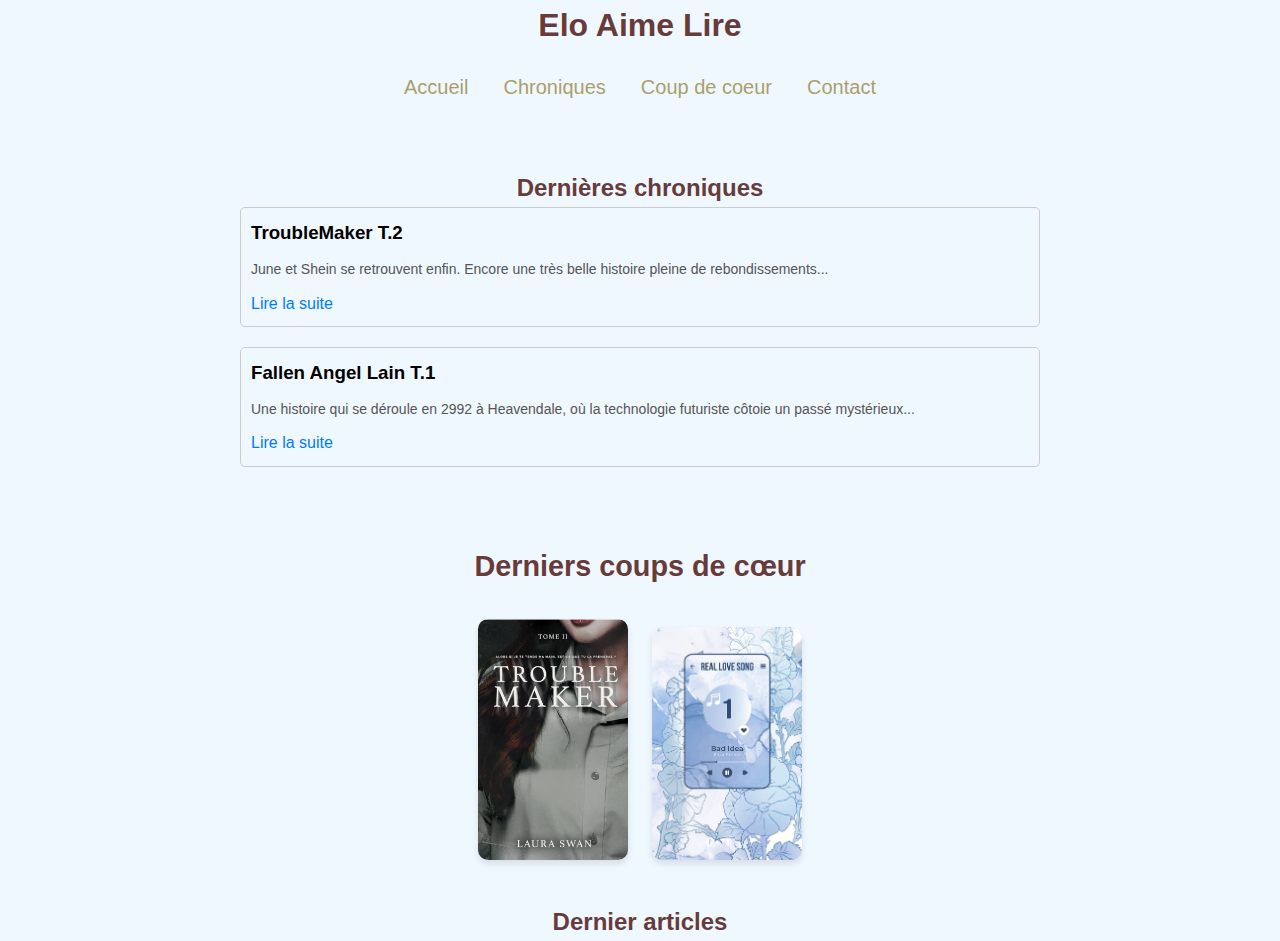
==== index.html @ 4f6ac6e7 "premier commit" ====
<!DOCTYPE html>
<html lang="fr">
<head>
    <meta charset="UTF-8">
    <meta name="viewport" content="width=device-width, initial-scale=1.0">
    <title>Elo_Aime_Lire</title>
    <link rel="stylesheet" href="index.css">
</head>
<body>
    <h1>Elo Aime Lire</h1>
    <!--Menu-->
    <nav class="menu">
        <ul>
            <li><a href="index.html">Accueil</a></li>
            <li><a href="chroniques.html">Chroniques</a></li>
            <li><a href="coupdecoeur.html">Coup de coeur</a></li>
            <li><a href="contact.html">Contact</a></li>
        </ul>
    </nav>
    <!--Contnue de la page-->
    <br>
    <section id="latest-chroniques">
        <h2>Dernières chroniques</h2>
        <div class="chronique">
            <h3>TroubleMaker T.2</h3>
            <p>June et Shein se retrouvent enfin. Encore une très belle histoire pleine de rebondissements...</p>
            <a href="chroniques.html">Lire la suite</a>
        </div>
        <div class="chronique">
            <h3>Fallen Angel Lain T.1</h3>
            <p>Une histoire qui se déroule en 2992 à Heavendale, où la technologie futuriste côtoie un passé mystérieux...</p>
            <a href="chroniques.html">Lire la suite</a>
        </div>
    </section>
    <br>
    <section id="latest-coups-de-coeur">
        <h2>Derniers coups de cœur</h2>
        <div class="coup-de-coeur">
            <a href="coupdecoeur.html">
                <img src="images\Capture d'écran 2025-01-14 021938.png" alt="Couverture de Coup de cœur 1" class="cover">
            </a>
        </div>
        <div class="coup-de-coeur">
            <a href="coupdecoeur.html">
                <img src="images\Capture d'écran 2025-01-14 021842.png" alt="Couverture de Coup de cœur 2" class="cover">
            </a>
        </div>
    </section>
    <br>
    <h2>Dernier articles</h2>

</body>
</html>
---- index.css ----
* {
    margin: 0;
    padding: 0;
    box-sizing: border-box;
}

body {
    font-family: sans-serif;
    background-color: aliceblue;
    font-size: 16px;
    line-height: 1.6;
}

h1 {
    text-align: center;
    color: rgb(104, 59, 59);
}

h2 {
    text-align: center;
    color: rgb(104, 59, 59);
}

.menu {
    display: flex;
    justify-content: center;
    margin: 20px 0;
}

.menu ul {
    list-style: none;
    display: flex;
    gap: 15px;
    margin: 0;
    padding: 0;
}

.menu ul li a {
    text-decoration: none;
    color: rgb(170, 159, 108);
    transition: all 0.3s ease-in-out;
    font-size: 20px;
    padding: 5px 10px;
}

.menu ul li a:hover {
    background-color: rgb(102, 58, 58);
    color: white;
    border-radius: 5px;
}

.hidden-text {
    display: none; /* Cache le texte au départ */
    margin-top: 20px;
    font-size: 1.2em;
    color: #333;
}

.container {
    display: flex;
    flex-direction: column;
    align-items: center; /* Centrer horizontalement */
    text-align: center;
}

.hidden-text {
    display: none; /* Cache le texte au départ */
    margin-top: 20px;
    font-size: 1.2em;
    color: #333;
}

img {
    width: 300px; /* Ajustez la taille de l'image */
    cursor: pointer; /* Indique que l'image est cliquable */
    transition: transform 0.2s ease-in-out;
}

img:hover {
    transform: scale(1.1); /* Effet visuel au survol */
}

#hide-text {
    background-color: #D2B48C; /* Marron clair */
    color: #fff; /* Texte blanc */
    border: none; /* Enlever la bordure */
    padding: 10px 20px; /* Ajout de marges internes */
    border-radius: 5px; /* Coins arrondis */
    font-size: 16px; /* Taille du texte */
    cursor: pointer; /* Curseur pointeur pour l'interaction */
    box-shadow: 0px 4px 6px rgba(0, 0, 0, 0.2); /* Ombre légère */
    transition: background-color 0.3s ease, transform 0.2s ease; /* Animation fluide */
}

/* Effet au survol */
#hide-text:hover {
    background-color: #C19A6B; /* Marron un peu plus foncé */
    transform: scale(1.05); /* Léger zoom */
}

/* Effet au clic */
#hide-text:active {
    transform: scale(0.95); /* Léger rétrécissement */
}

button {
    margin-top: 10px; /* Ajoute un espace au-dessus du bouton */
    background-color: #D2B48C; /* Marron clair */
    color: #fff; /* Texte blanc */
    border: none; /* Supprime la bordure */
    padding: 8px 15px; /* Ajuste les marges internes */
    border-radius: 5px; /* Coins arrondis */
    cursor: pointer; /* Curseur en pointeur */
    font-size: 14px; /* Taille de texte */
    transition: background-color 0.3s ease; /* Animation sur hover */
}

button:hover {
    background-color: #C19A6B; /* Couleur plus foncée au survol */
}

#latest-chroniques {
    margin: 20px auto;
    max-width: 800px;
}

.chronique {
    border: 1px solid #ccc;
    padding: 10px;
    margin-bottom: 20px;
    border-radius: 5px;
}

.chronique h3 {
    margin: 0 0 10px;
}

.chronique p {
    margin: 0 0 10px;
    font-size: 14px;
    color: #555;
}

.chronique a {
    color: #007BFF;
    text-decoration: none;
}

.chronique a:hover {
    text-decoration: underline;
}

/* Section des coups de cœur */
#latest-coups-de-coeur {
    margin-top: 30px;
    text-align: center; /* Centrer tout le contenu */
}

#latest-coups-de-coeur h2 {
    margin-bottom: 20px;
    font-size: 1.8em;
}

.coup-de-coeur {
    display: inline-block; /* Aligner les couvertures côte à côte */
    margin: 10px;
    text-align: center;
}

.coup-de-coeur img {
    width: 150px; /* Largeur fixe pour les images */
    height: auto; /* Conserver les proportions */
    border-radius: 10px; /* Coins arrondis */
    box-shadow: 0 4px 6px rgba(0, 0, 0, 0.1); /* Ombre légère */
    transition: transform 0.3s ease, box-shadow 0.3s ease; /* Effet hover */
}

.coup-de-coeur img:hover {
    transform: scale(1.1); /* Agrandir légèrement au survol */
    box-shadow: 0 6px 10px rgba(0, 0, 0, 0.2); /* Augmenter l'ombre au survol */
}

/* Style pour les liens sociaux */
.social-link {
    display: inline-block;
    margin-top: 10px;
    padding: 10px 20px;
    background-color: #FF6D6D; /* Couleur rougeâtre pour attirer l'attention */
    color: #fff; /* Texte en blanc */
    font-size: 1.2em;
    text-decoration: none;
    border-radius: 5px; /* Coins arrondis */
    box-shadow: 0 4px 6px rgba(0, 0, 0, 0.1); /* Légère ombre */
    transition: background-color 0.3s ease, transform 0.3s ease;
}

/* Effet au survol */
.social-link:hover {
    background-color: #FF4C4C; /* Couleur légèrement plus sombre */
    transform: translateY(-3px); /* Déplacement vers le haut */
    box-shadow: 0 6px 10px rgba(0, 0, 0, 0.15); /* Augmenter l'ombre */
}
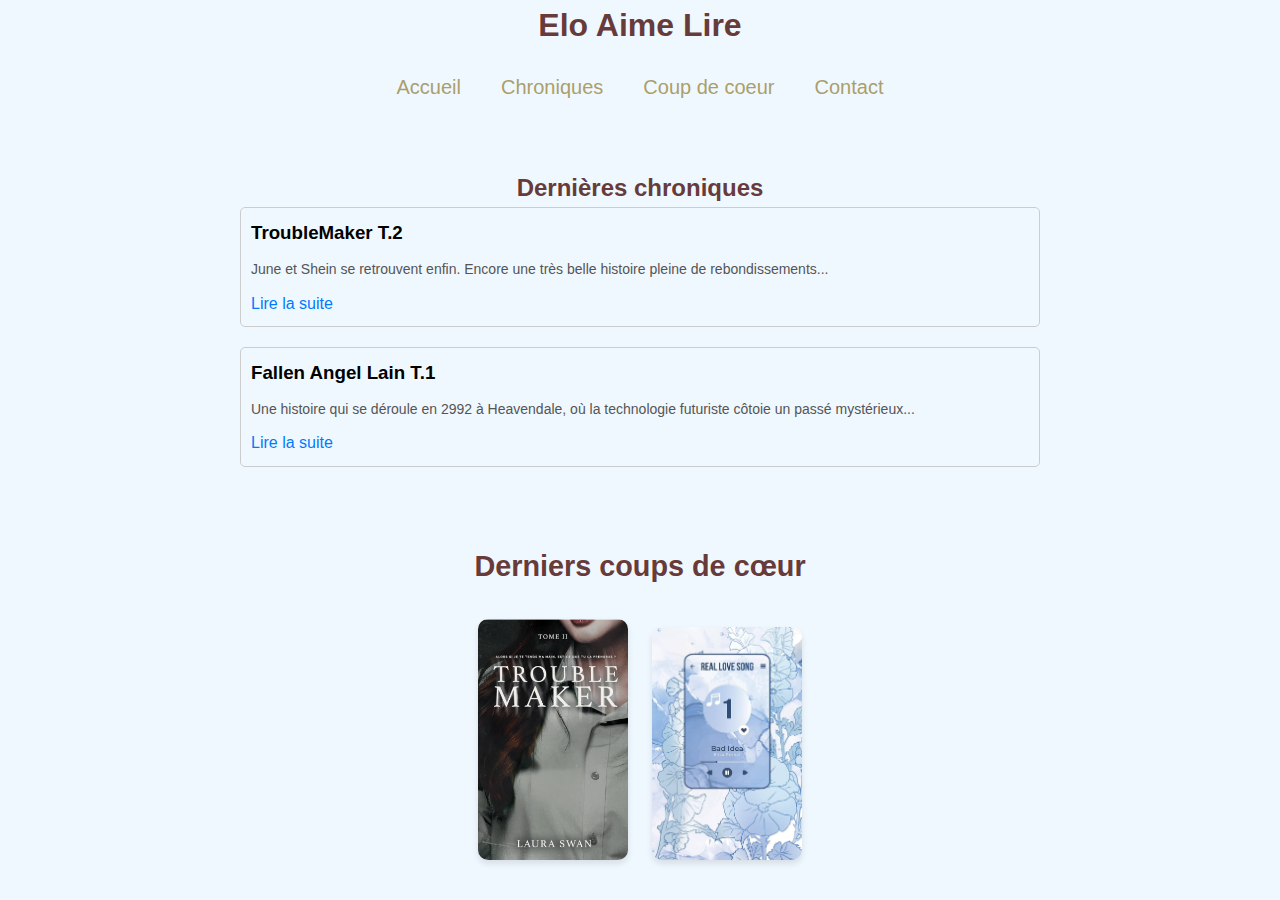
==== commit 84390b10: "oublie" ====
--- a/index.html
+++ b/index.html
@@ -46,8 +46,5 @@
             </a>
         </div>
     </section>
-    <br>
-    <h2>Dernier articles</h2>
-
 </body>
 </html>--- a/index.css
+++ b/index.css
@@ -200,3 +200,43 @@
     transform: translateY(-3px); /* Déplacement vers le haut */
     box-shadow: 0 6px 10px rgba(0, 0, 0, 0.15); /* Augmenter l'ombre */
 }
+
+/* Styles par défaut pour les écrans larges */
+.menu ul {
+    display: flex;
+    justify-content: center;
+    gap: 20px;
+}
+
+/* Petits écrans : menu en colonne */
+@media screen and (max-width: 768px) {
+    .menu ul {
+        flex-direction: column;
+        align-items: center;
+    }
+
+    .menu li {
+        margin-bottom: 10px;
+    }
+}
+
+body {
+    font-family: Arial, sans-serif;
+    margin: 0;
+    padding: 0;
+    box-sizing: border-box;
+}
+
+/* Images adaptables */
+img {
+    max-width: 100%;
+    height: auto;
+    display: block;
+}
+
+/* Section ou conteneurs */
+.container {
+    width: 90%; /* Adapte la largeur à 90% de l'écran */
+    max-width: 1200px; /* Ne dépasse pas 1200px sur les écrans larges */
+    margin: 0 auto; /* Centre le contenu horizontalement */
+}
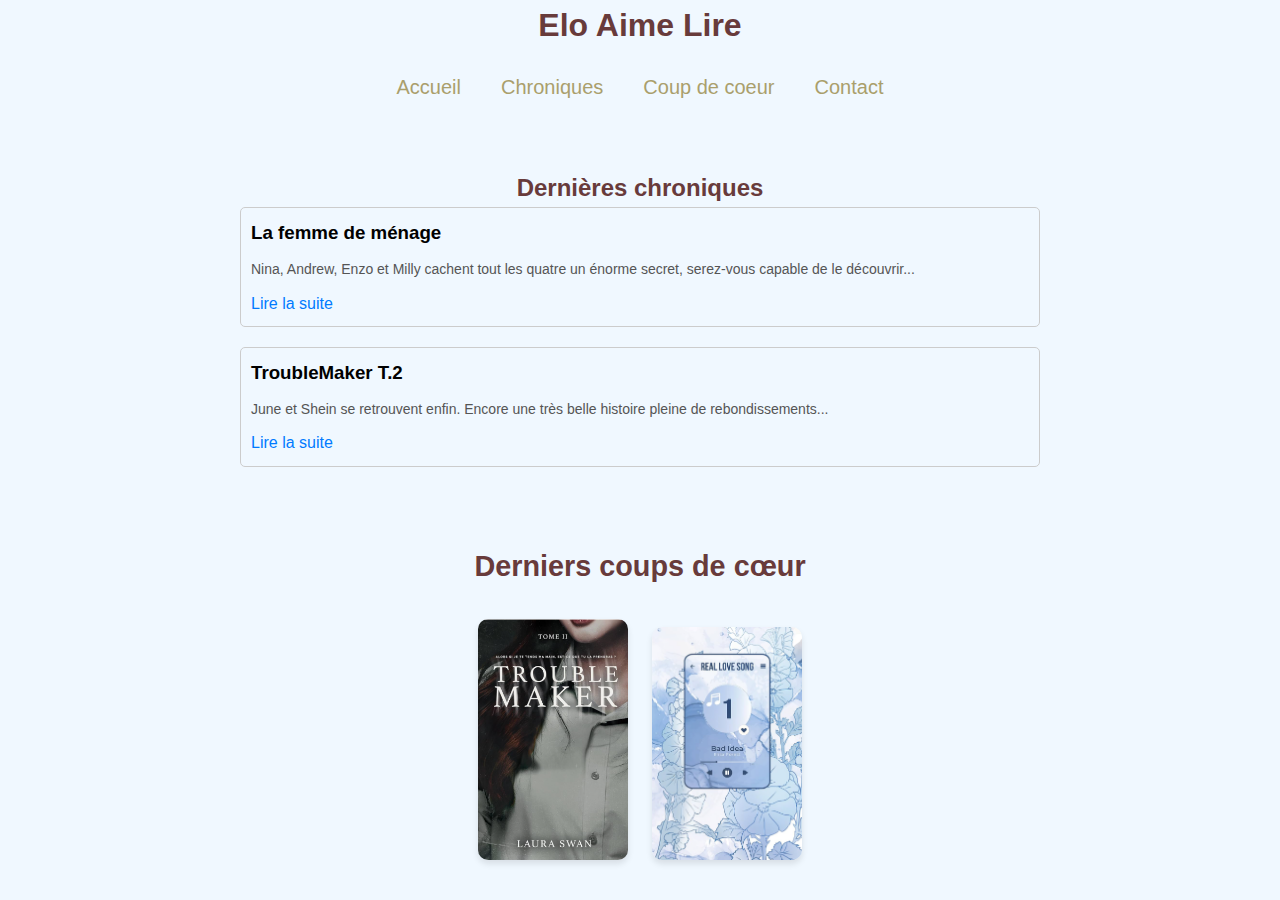
==== commit a2eb33d5: "mise à jour la femme de ménage" ====
--- a/index.html
+++ b/index.html
@@ -22,13 +22,13 @@
     <section id="latest-chroniques">
         <h2>Dernières chroniques</h2>
         <div class="chronique">
-            <h3>TroubleMaker T.2</h3>
-            <p>June et Shein se retrouvent enfin. Encore une très belle histoire pleine de rebondissements...</p>
+            <h3>La femme de ménage</h3>
+            <p>Nina, Andrew, Enzo et Milly cachent tout les quatre un énorme secret, serez-vous capable de le découvrir...</p>
             <a href="chroniques.html">Lire la suite</a>
         </div>
         <div class="chronique">
-            <h3>Fallen Angel Lain T.1</h3>
-            <p>Une histoire qui se déroule en 2992 à Heavendale, où la technologie futuriste côtoie un passé mystérieux...</p>
+            <h3>TroubleMaker T.2</h3>
+            <p>June et Shein se retrouvent enfin. Encore une très belle histoire pleine de rebondissements...</p>
             <a href="chroniques.html">Lire la suite</a>
         </div>
     </section>
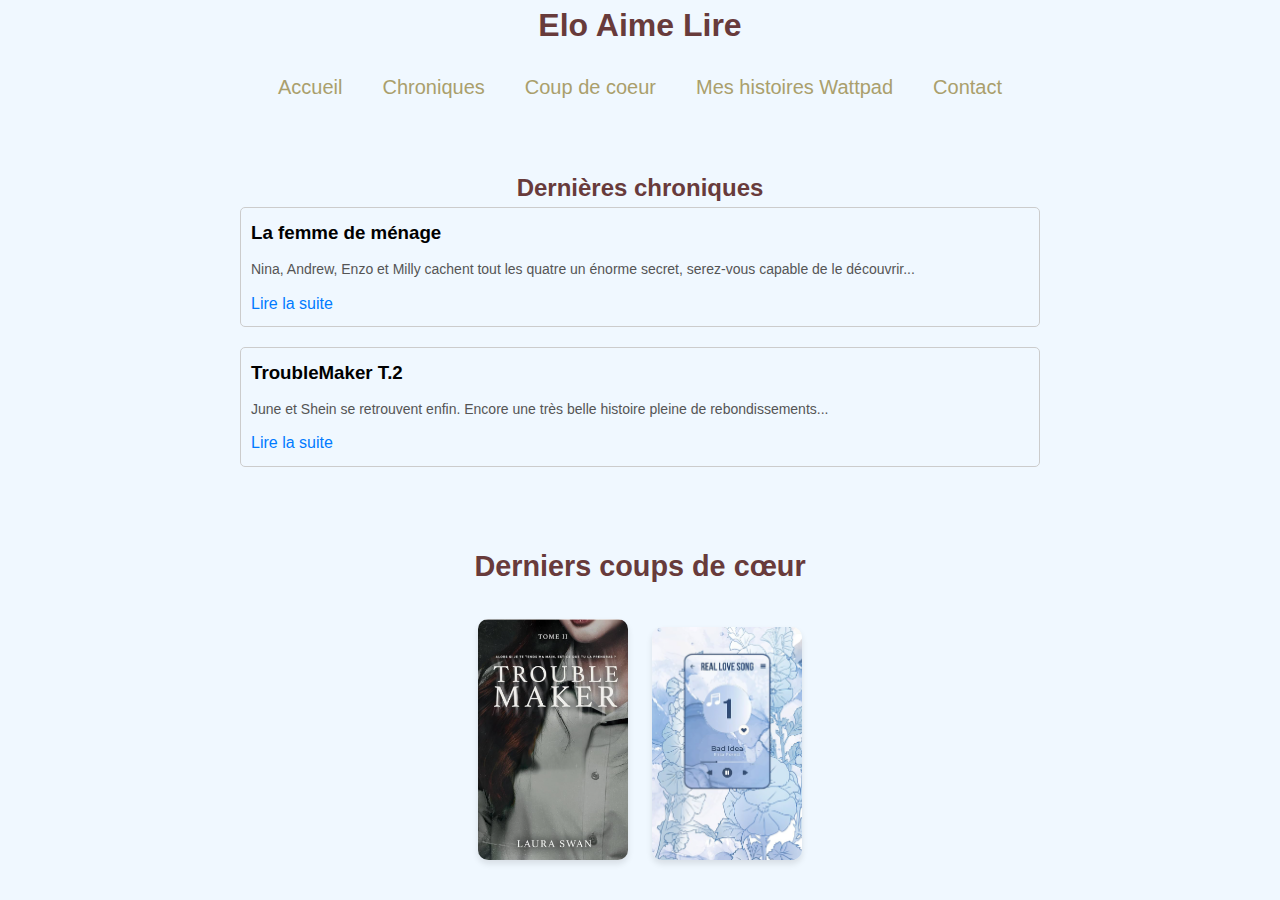
==== commit df740af0: "ajout du menu wattpad" ====
--- a/index.html
+++ b/index.html
@@ -14,6 +14,7 @@
             <li><a href="index.html">Accueil</a></li>
             <li><a href="chroniques.html">Chroniques</a></li>
             <li><a href="coupdecoeur.html">Coup de coeur</a></li>
+            <li><a href="wattpad.html">Mes histoires Wattpad</a></li>
             <li><a href="contact.html">Contact</a></li>
         </ul>
     </nav>
--- a/index.css
+++ b/index.css
@@ -240,3 +240,20 @@
     max-width: 1200px; /* Ne dépasse pas 1200px sur les écrans larges */
     margin: 0 auto; /* Centre le contenu horizontalement */
 }
+
+.bouton-wattpad {
+    display: inline-block;
+    padding: 10px 20px;
+    font-size: 16px;
+    color: #fff;
+    background-color: #D2B48C; /* Couleur orange de Wattpad */
+    text-decoration: none;
+    border-radius: 5px;
+    border: none;
+    cursor: pointer;
+    transition: background-color 0.3s ease;
+}
+
+.bouton-wattpad:hover {
+    background-color: #6b3709; /* Couleur légèrement plus foncée au survol */
+}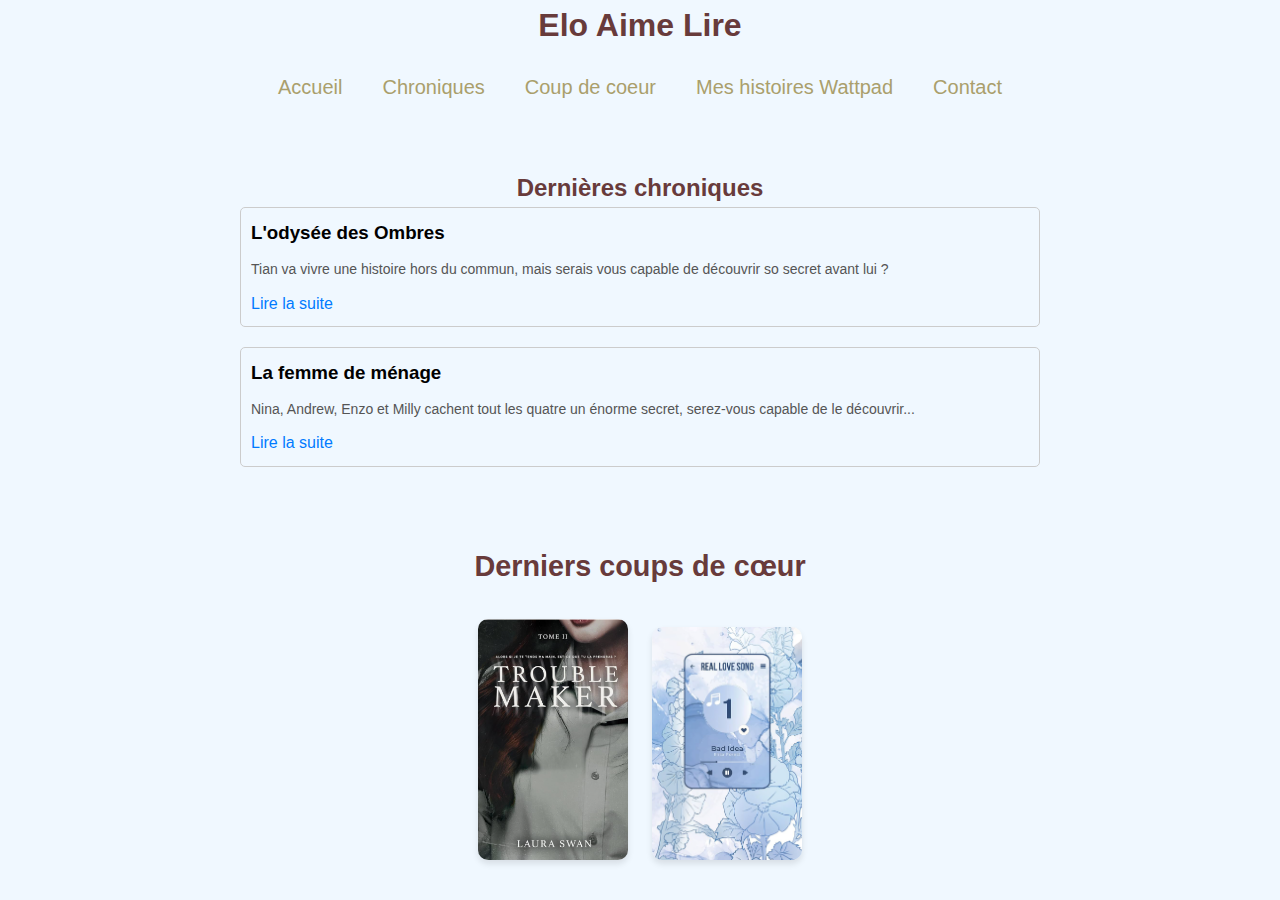
==== commit 017e4e2c: "mise à jour, nouvelle chroniques et ajout de La vie selon moi" ====
--- a/index.html
+++ b/index.html
@@ -23,13 +23,13 @@
     <section id="latest-chroniques">
         <h2>Dernières chroniques</h2>
         <div class="chronique">
-            <h3>La femme de ménage</h3>
-            <p>Nina, Andrew, Enzo et Milly cachent tout les quatre un énorme secret, serez-vous capable de le découvrir...</p>
+            <h3>L'odysée des Ombres</h3>
+            <p>Tian va vivre une histoire hors du commun, mais serais vous capable de découvrir so secret avant lui ?</p>
             <a href="chroniques.html">Lire la suite</a>
         </div>
         <div class="chronique">
-            <h3>TroubleMaker T.2</h3>
-            <p>June et Shein se retrouvent enfin. Encore une très belle histoire pleine de rebondissements...</p>
+            <h3>La femme de ménage</h3>
+            <p>Nina, Andrew, Enzo et Milly cachent tout les quatre un énorme secret, serez-vous capable de le découvrir...</p>
             <a href="chroniques.html">Lire la suite</a>
         </div>
     </section>
